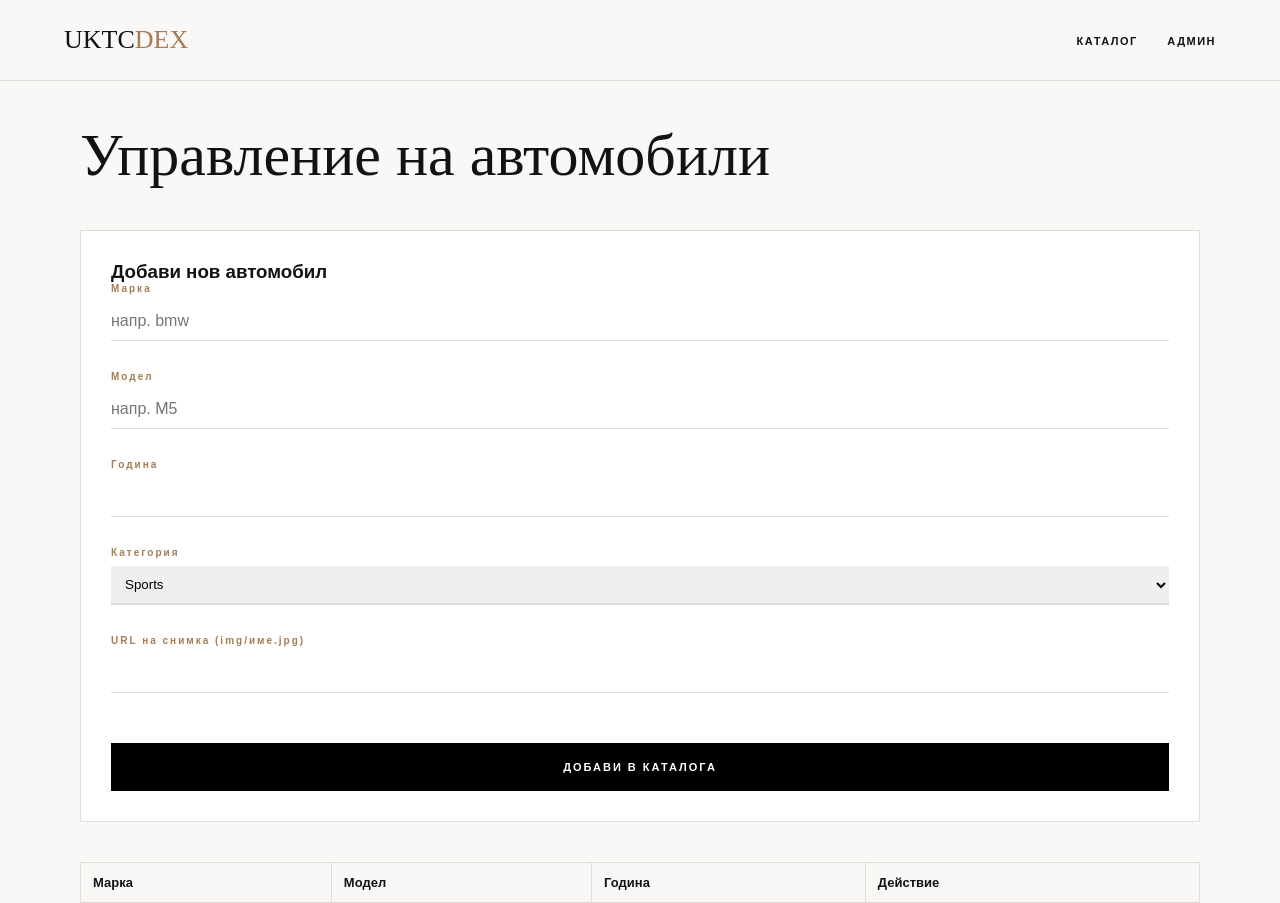
==== admin.html @ 235c1ad8 "Add files via upload" ====
<!DOCTYPE html>
<html lang="bg">
<head>
    <meta charset="UTF-8">
    <title>UktcDex | Admin Panel</title>
    <link rel="stylesheet" href="style.css">
    <style>
        .admin-form { background: #fff; padding: 30px; border: 1px solid #e0ddd7; margin-top: 40px; }
        .admin-table { width: 100%; border-collapse: collapse; margin-top: 40px; }
        .admin-table th, .admin-table td { border: 1px solid #e0ddd7; padding: 12px; text-align: left; font-size: 13px; }
        .btn-delete { background: #ff4444; color: white; border: none; padding: 5px 10px; cursor: pointer; }
    </style>
</head>
<body>
    <nav class="navbar">
        <div class="logo"><a href="index.html">UKTC<span>DEX</span></a></div>
        <div class="nav-menu"><a href="catalogue.html">КАТАЛОГ</a> <a href="admin.html" class="active-link">АДМИН</a></div>
    </nav>

    <div class="container">
        <h2 class="section-serif-title" style="margin-top:40px;">Управление на автомобили</h2>
        
        <div class="admin-form">
            <h3>Добави нов автомобил</h3>
            <form id="add-car-form">
                <div class="input-group"><label>Марка</label><input type="text" id="car-marque" required placeholder="напр. bmw"></div>
                <div class="input-group"><label>Модел</label><input type="text" id="car-model" required placeholder="напр. M5"></div>
                <div class="input-group"><label>Година</label><input type="number" id="car-year" required></div>
                <div class="input-group"><label>Категория</label>
                    <select id="car-category" style="width:100%; padding:10px; border:none; border-bottom:1px solid #e0ddd7;">
                        <option value="sports">Sports</option>
                        <option value="suv">SUV</option>
                        <option value="sedans">Sedans</option>
                    </select>
                </div>
                <div class="input-group"><label>URL на снимка (img/име.jpg)</label><input type="text" id="car-image" required></div>
                <button type="submit" class="btn-dark-wide">ДОБАВИ В КАТАЛОГА</button>
            </form>
        </div>

        <table class="admin-table">
            <thead>
                <tr>
                    <th>Марка</th>
                    <th>Модел</th>
                    <th>Година</th>
                    <th>Действие</th>
                </tr>
            </thead>
            <tbody id="admin-car-list"></tbody>
        </table>
    </div>

    <script src="admin.js"></script>
</body>
</html>
---- style.css ----
:root {
    --bg-color: #f9f8f6;
    --text-dark: #121212;
    --accent-brown: #a67c52;
    --border-color: #e0ddd7;
}

* { margin: 0; padding: 0; box-sizing: border-box; text-decoration: none; }
body { background: var(--bg-color); color: var(--text-dark); font-family: 'Manrope', sans-serif; -webkit-font-smoothing: antialiased; }
.container { max-width: 1200px; margin: 0 auto; padding: 0 40px; }

/* NAVBAR */
.navbar { display: flex; justify-content: space-between; align-items: center; padding: 25px 5%; border-bottom: 1px solid var(--border-color); position: sticky; top: 0; background: var(--bg-color); z-index: 1000; }
.logo { font-family: 'Cormorant Garamond', serif; font-size: 26px; }
.logo a { color: inherit; }
.logo span { color: var(--accent-brown); }
.nav-menu a, .nav-auth a { color: var(--text-dark); font-size: 11px; font-weight: 800; margin-left: 25px; letter-spacing: 1.5px; text-transform: uppercase; }

.btn-dark { background: #0e0e0e; color: white; border: none; padding: 12px 24px; font-size: 11px; font-weight: 800; letter-spacing: 1.5px; cursor: pointer; text-transform: uppercase; }

/* Divider Lines */
hr { border: none; border-top: 1px solid var(--border-color); margin: 60px 0; }

/* Button Styles */
.btn-dark-link, .view-all {
    display: inline-block;
    padding: 16px 32px;
    font-size: 12px;
    font-weight: 600;
    letter-spacing: 2px;
    text-transform: uppercase;
    font-family: sans-serif;
    background: #0e0e0e;
    color: white;
    border: 2px solid #0e0e0e;
    cursor: pointer;
    transition: all 0.4s ease;
    text-decoration: none;
    border-radius: 2px;
    font-family: sans-serif;
    padding: 12px 20px;
    text-decoration: none;    
}

.view-all {
    margin-top: 20px;
}

.btn-dark-link:hover, .view-all:hover {
    background: #1a1a1a;
    color: white;
    transform: translateY(-2px);
    box-shadow: 0 8px 20px rgba(0, 0, 0, 0.3);
}

/* HERO */
.hero { padding: 120px 0; }
.hero h1 { font-family: 'Cormorant Garamond', serif; font-size: 90px; line-height: 0.85; margin-bottom: 40px; font-weight: 400; }
.subtitle { font-size: 11px; letter-spacing: 3px; color: var(--accent-brown); margin-bottom: 25px; font-weight: 800; text-transform: uppercase; }

/* CARDS */
.car-grid { display: grid; grid-template-columns: repeat(3, 1fr); gap: 40px; margin-top: 50px; }
.car-grid-4col { display: grid; grid-template-columns: repeat(4, 1fr); gap: 25px; padding-bottom: 80px; }
.car-card { background: transparent; }
.car-image { width: 100%; height: 220px; background: #eee; margin-bottom: 20px; overflow: hidden; display: flex; align-items: center; justify-content: center; }
.car-image img { width: 100%; height: 100%; object-fit: contain; display: block; }
.car-info h3 { font-family: 'Cormorant Garamond', serif; font-size: 26px; font-weight: 400; margin: 10px 0; color: var(--text-dark); }
.car-meta { font-size: 10px; color: #999; letter-spacing: 2px; font-weight: 800; }
.car-specs { display: flex; gap: 25px; border-top: 1px solid var(--border-color); padding-top: 15px; }

/* SECTION III - BY BODY */
.category-layout { display: grid; grid-template-columns: 1fr 2fr; gap: 60px; padding: 100px 0; border-top: 1px solid var(--border-color); }
.category-grid { display: grid; grid-template-columns: repeat(3, 1fr); border-top: 1px solid var(--border-color); }
.cat-item { padding: 40px; border-right: 1px solid var(--border-color); border-bottom: 1px solid var(--border-color); cursor: pointer; transition: 0.3s; color: var(--text-dark); }
.cat-item:hover { background: #f4f2ef; }
.cat-item span { display: block; font-size: 10px; font-weight: 800; color: var(--accent-brown); margin-bottom: 12px; letter-spacing: 2px; }
.cat-item h4 { font-family: 'Cormorant Garamond', serif; font-size: 28px; font-weight: 400; }

/* FILTERS */
.filter-section { padding: 100px 0 50px; }
.section-serif-title { font-family: 'Cormorant Garamond', serif; font-size: 60px; font-weight: 400; }
.search-bar { border-bottom: 1px solid var(--border-color); padding-bottom: 20px; margin: 40px 0; display: flex; align-items: center; font-size: 24px; font-family: 'Cormorant Garamond'; color: #ccc; }
.search-bar input { border: none; background: transparent; width: 100%; outline: none; font-size: 24px; font-family: inherit; margin-left: 15px; color: var(--text-dark); }
.filters { display: grid; grid-template-columns: repeat(3, 1fr); gap: 60px; }
.filter-item label { display: block; font-size: 10px; color: var(--accent-brown); font-weight: 800; margin-bottom: 15px; letter-spacing: 2px; }
.filter-item select { width: 100%; border: none; border-bottom: 1px solid var(--border-color); background: transparent; font-size: 20px; font-family: 'Cormorant Garamond'; padding-bottom: 10px; outline: none; }
.results-count { font-size: 10px; color: var(--accent-brown); font-weight: 800; letter-spacing: 2px; text-transform: uppercase; margin-top: 30px; }
/* Team section */
.team-section { margin-top:40px; background: transparent; padding:18px 6px; border-radius:8px; text-align: center; }
.team-grid { display:grid; grid-template-columns: repeat(auto-fit, minmax(220px,1fr)); gap:18px; margin-top:12px; }
.team-member { background: #fff; padding:14px; border-radius:10px; border:1px solid rgba(2,6,23,0.04); color:#0f172a; box-shadow: 0 6px 18px rgba(2,6,23,0.04); }
.team-member h3 { margin:0 0 6px 0; color:var(--accent); }
.contact-info { font-size:0.9rem; color:var(--muted); margin-top:6px; }
.general-contact a { color:var(--accent); text-decoration:none; font-weight:700; }

/* AUTH PAGE SPECIFIC */
.auth-page { background: var(--bg-color); height: 100vh; overflow: hidden; }

.auth-container { 
    display: flex; 
    justify-content: center; 
    align-items: center; 
    height: calc(100vh - 80px); 
}

.auth-box { 
    width: 100%; 
    max-width: 400px; 
    padding: 20px; 
}

.auth-box h1 { 
    font-family: 'Cormorant Garamond', serif; 
    font-size: 52px; 
    font-weight: 400; 
    margin-bottom: 40px; 
    letter-spacing: -1px;
}

.input-group { 
    margin-bottom: 30px; 
    border-bottom: 1px solid var(--border-color); 
}

.input-group label { 
    display: block; 
    font-size: 10px; 
    font-weight: 800; 
    color: var(--accent-brown); 
    letter-spacing: 2px; 
    margin-bottom: 8px; 
}

.input-group input { 
    width: 100%; 
    border: none; 
    background: transparent; 
    padding: 10px 0; 
    font-size: 16px; 
    font-family: 'Manrope', sans-serif; 
    outline: none; 
    color: var(--text-dark);
}

.input-group input:focus {
    outline: none;
    border-bottom: 2px solid var(--accent-brown);
}

.btn-dark-wide { 
    width: 100%; 
    background: #000; 
    color: #fff; 
    padding: 18px; 
    border: none; 
    font-size: 11px; 
    font-weight: 800; 
    letter-spacing: 2px; 
    cursor: pointer; 
    text-transform: uppercase; 
    margin-top: 20px;
    transition: 0.3s;
}

.btn-dark-wide:hover { opacity: 0.8; }

.auth-footer { 
    margin-top: 30px; 
    font-size: 11px; 
    font-weight: 800; 
    letter-spacing: 1px; 
}

.auth-footer a { 
    color: var(--accent-brown); 
    text-decoration: none; 
}

/* Responsive tweaks */
@media (max-width:600px) {
    .topbar { flex-direction:column; align-items:center; gap:8px; }
    .search-bar { flex-direction:column; }
    input { width:100%; max-width:400px; }
    .brand-btn { width:64px; }
    .brand-btn .logo { width:56px; height:56px; }
}

/* Team section - AUTODEX Style */
.team-section { 
    margin-top: 20px; 
    margin: 20px auto 0;
    padding: 30px 20px; 
    border-top: 1px solid var(--border-color); 
    text-align: left; /* Подравняване вляво за редакционен вид */
}

.team-section h2 { 
    font-family: 'Cormorant Garamond', serif; 
    font-size: 24px; 
    font-weight: 400; 
    margin-bottom: 25px; 
    color: var(--text-dark);
    text-transform: none;
    letter-spacing: -0.5px;
}

.team-grid { 
    display: grid; 
    grid-template-columns: repeat(auto-fill, minmax(160px, 1fr)); 
    gap: 25px; 
    max-width: 900px; 
    margin: 0; 
}

.team-member { 
    width: 100%; 
    padding: 0; 
    text-align: left; 
}

/* Аватари - квадратни или леко омекотени, без градиенти */
.team-member .avatar { 
    width: 100%; 
    height: auto; 
    aspect-ratio: 1/1; 
    border-radius: 0; /* Квадратни снимки за по-сериозен вид */
    margin-bottom: 10px; 
    background: #eee; 
    box-shadow: none; 
    border: 1px solid var(--border-color);
    object-fit: cover;
    display: block;
}

.team-member h3 { 
    font-family: 'Cormorant Garamond', serif; 
    font-size: 16px; 
    font-weight: 500; 
    margin: 6px 0 3px; 
    color: var(--text-dark); 
}

.team-member p.role { 
    font-family: 'Manrope', sans-serif;
    font-size: 9px; 
    font-weight: 800; 
    text-transform: uppercase; 
    letter-spacing: 1.5px; 
    color: var(--accent-brown); 
    margin-bottom: 8px;
}

/* Социални мрежи - минималистични текстови линкове */
.team-member .socials { 
    display: flex; 
    gap: 12px; 
    justify-content: flex-start; 
}

.team-member .socials a { 
    font-size: 11px; 
    color: #999; 
    text-decoration: none; 
    text-transform: uppercase;
    font-weight: 700;
    transition: color 0.3s;
}

.team-member .socials a:hover { 
    color: var(--text-dark); 
}

/* Company Info - Долна секция (Colophon стил) */
.company-info { 
    margin-top: 30px; 
    margin: 30px auto 0;
    padding-top: 25px;

    display: grid;
    grid-template-columns: 1fr 1fr 1fr;
    gap: 30px;
    text-align: left;
    max-width: 900px;
}

.company-info p {
    font-family: 'Manrope', sans-serif;
    font-size: 11px;
    line-height: 1.5;
    color: #666;
}

@media (max-width: 768px) {
    .company-info { grid-template-columns: 1fr; gap: 20px; }
    .team-grid { grid-template-columns: 1fr 1fr; }
}
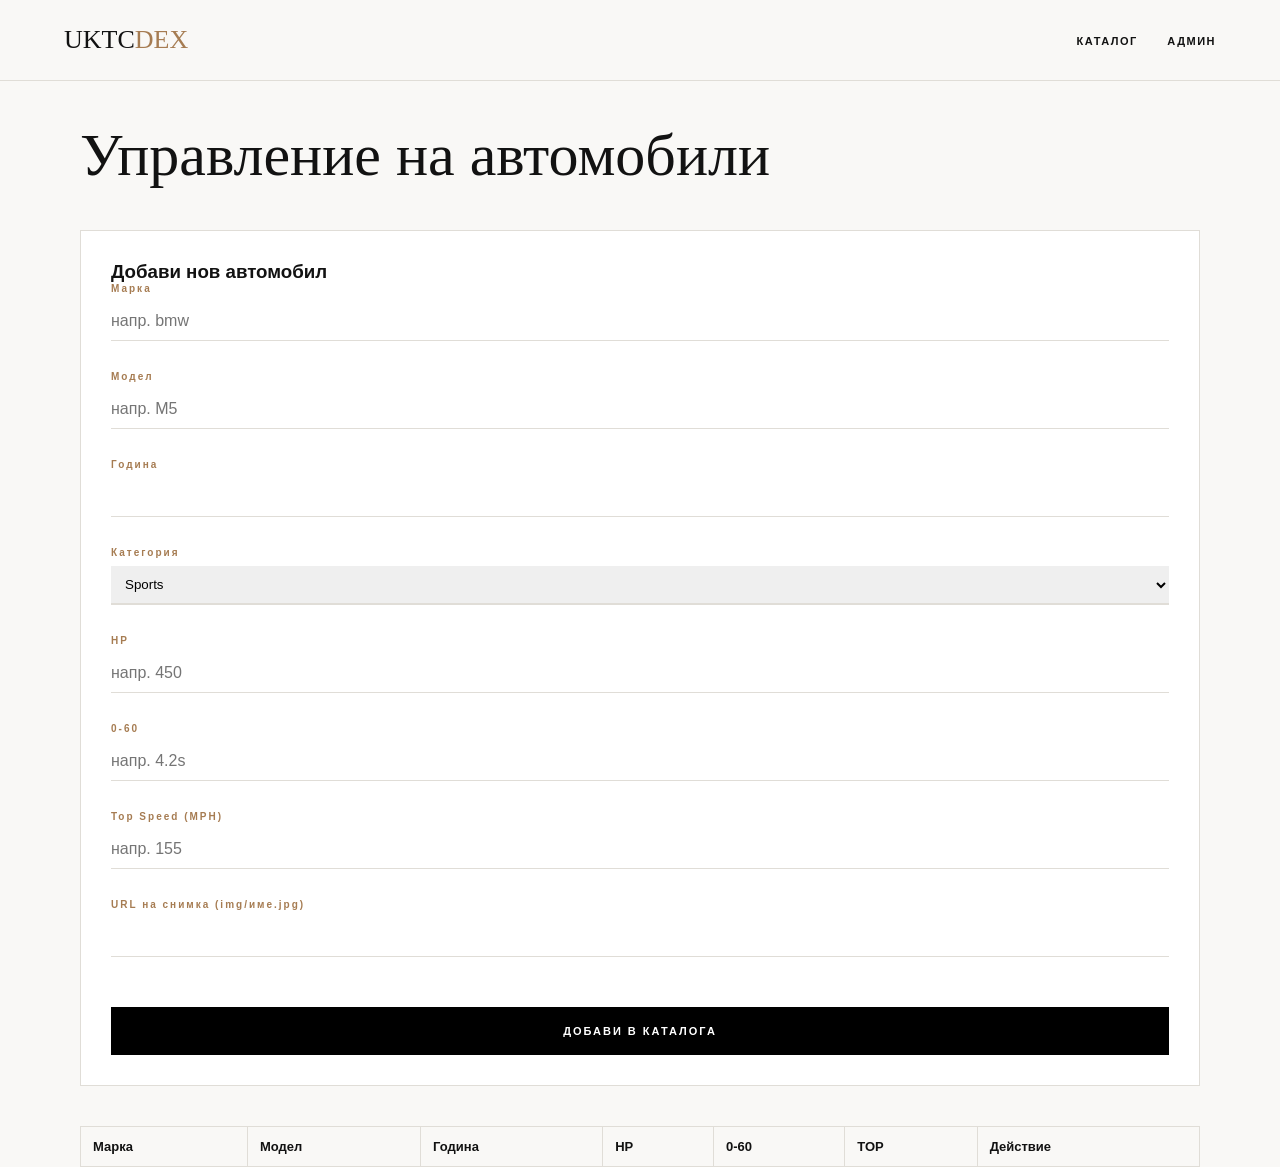
==== commit 2644b65d: "Update admin.html" ====
--- a/admin.html
+++ b/admin.html
@@ -33,7 +33,11 @@
                         <option value="sedans">Sedans</option>
                     </select>
                 </div>
+                <div class="input-group"><label>HP</label><input type="number" id="car-hp" placeholder="напр. 450"></div>
+                <div class="input-group"><label>0-60</label><input type="text" id="car-zero60" placeholder="напр. 4.2s"></div>
+                <div class="input-group"><label>Top Speed (MPH)</label><input type="number" id="car-topSpeed" placeholder="напр. 155"></div>
                 <div class="input-group"><label>URL на снимка (img/име.jpg)</label><input type="text" id="car-image" required></div>
+                <!-- 3D model input removed -->
                 <button type="submit" class="btn-dark-wide">ДОБАВИ В КАТАЛОГА</button>
             </form>
         </div>
@@ -44,6 +48,9 @@
                     <th>Марка</th>
                     <th>Модел</th>
                     <th>Година</th>
+                    <th>HP</th>
+                    <th>0-60</th>
+                    <th>TOP</th>
                     <th>Действие</th>
                 </tr>
             </thead>
@@ -53,4 +60,4 @@
 
     <script src="admin.js"></script>
 </body>
-</html>+</html>
